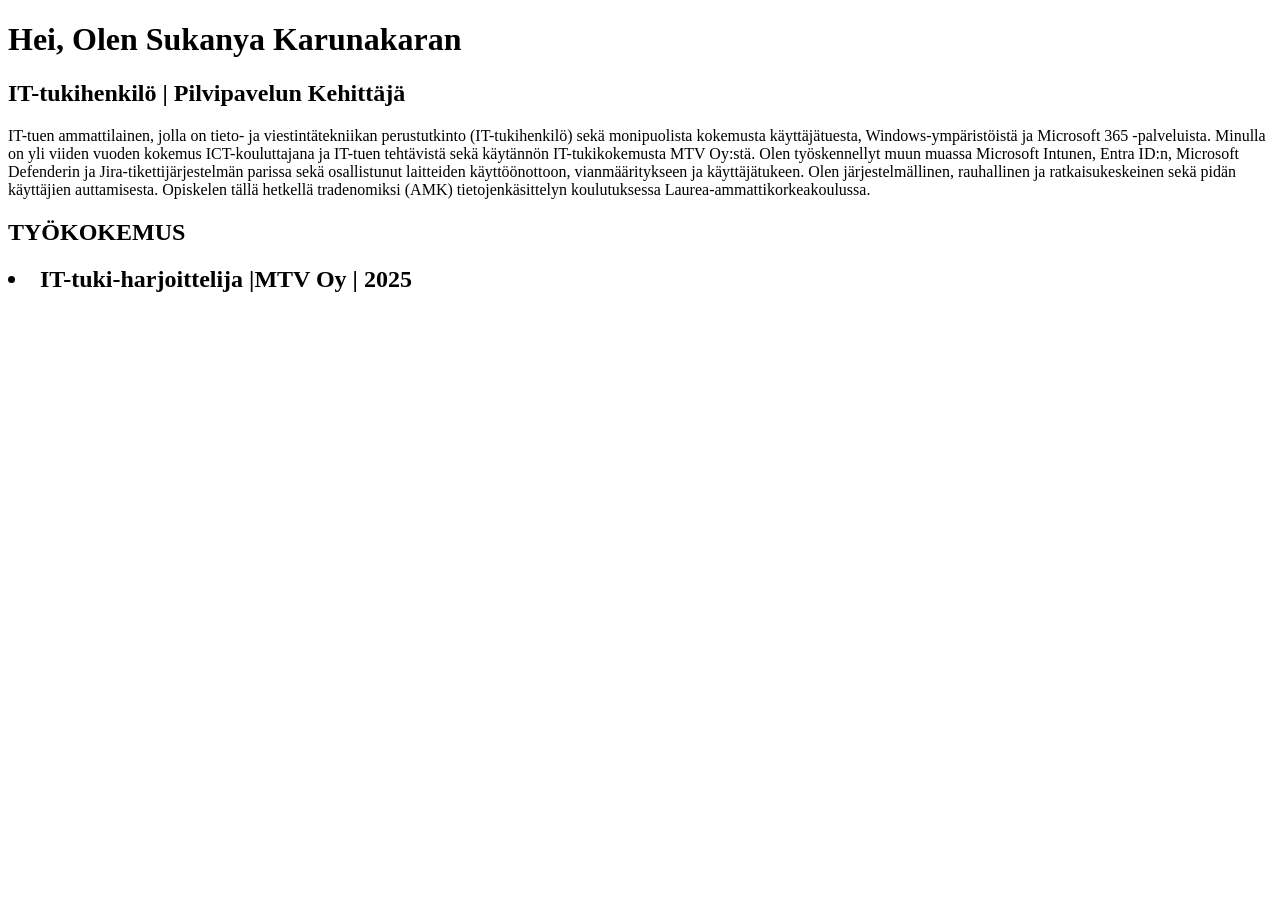
==== WS_01/index.html @ eb2dfeb8 "Remove old HTML files and add new index.html for personal portfolio" ====
<!DOCTYPE html>
<html lang="fi">
<head>
    <meta charset="UTF-8">
    <meta name="viewport" content="width=device-width, initial-scale=1.0">
    <title>Ansioluettelo_Sukanya_Karunakaran</title>
</head>
<body>
    <h1>Hei, Olen Sukanya Karunakaran</h1>
    <h2>IT-tukihenkilö | Pilvipavelun Kehittäjä</h2>
    <p>IT-tuen ammattilainen, jolla on tieto- ja viestintätekniikan perustutkinto (IT-tukihenkilö) sekä monipuolista 
        kokemusta käyttäjätuesta, Windows-ympäristöistä ja Microsoft 365 -palveluista. Minulla on yli viiden vuoden 
        kokemus ICT-kouluttajana ja IT-tuen tehtävistä sekä käytännön IT-tukikokemusta MTV Oy:stä. Olen 
        työskennellyt muun muassa Microsoft Intunen, Entra ID:n, Microsoft Defenderin ja Jira-tikettijärjestelmän 
        parissa sekä osallistunut laitteiden käyttöönottoon, vianmääritykseen ja käyttäjätukeen. Olen 
        järjestelmällinen, rauhallinen ja ratkaisukeskeinen sekä pidän käyttäjien auttamisesta. Opiskelen tällä hetkellä 
        tradenomiksi (AMK) tietojenkäsittelyn koulutuksessa Laurea-ammattikorkeakoulussa.</p>
    <h2>TYÖKOKEMUS</h2>
    <h2>
        <li>IT-tuki-harjoittelija |MTV Oy | 2025 </li>
    </h2>


</body>
</html>
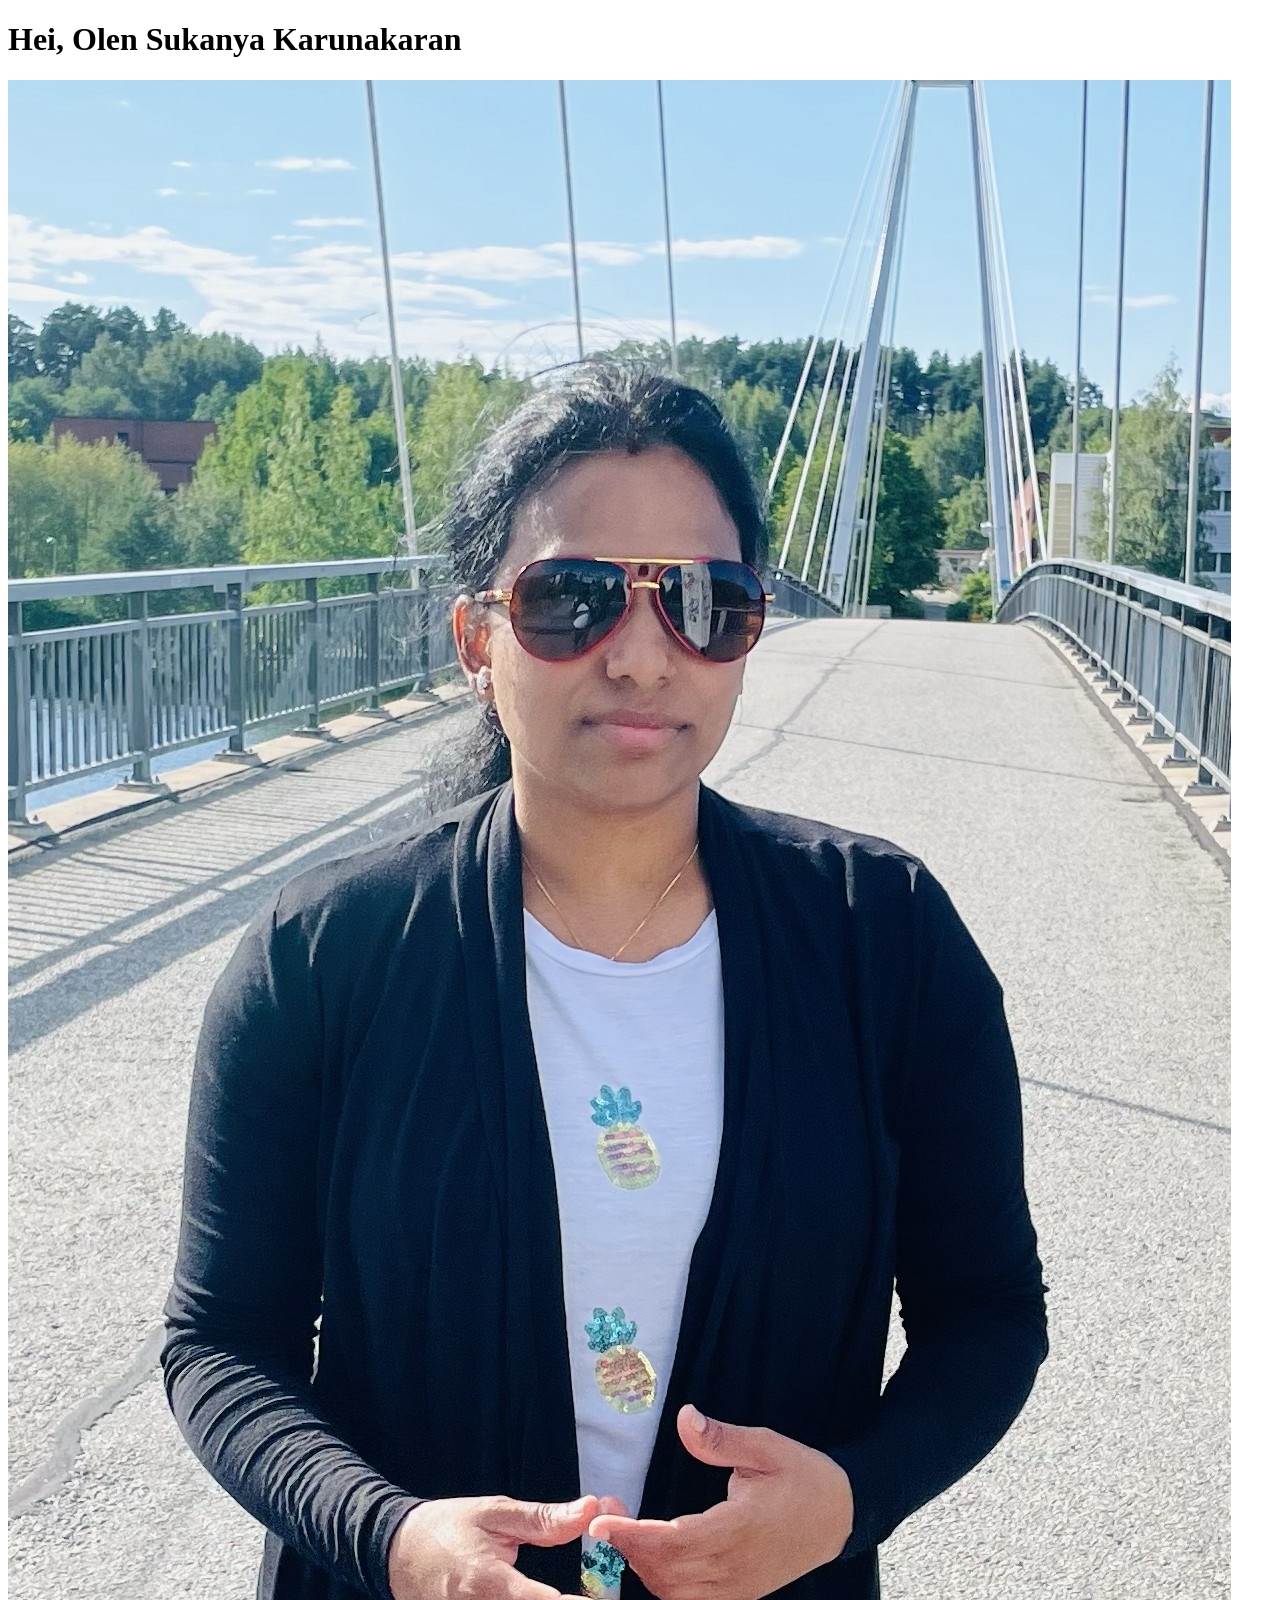
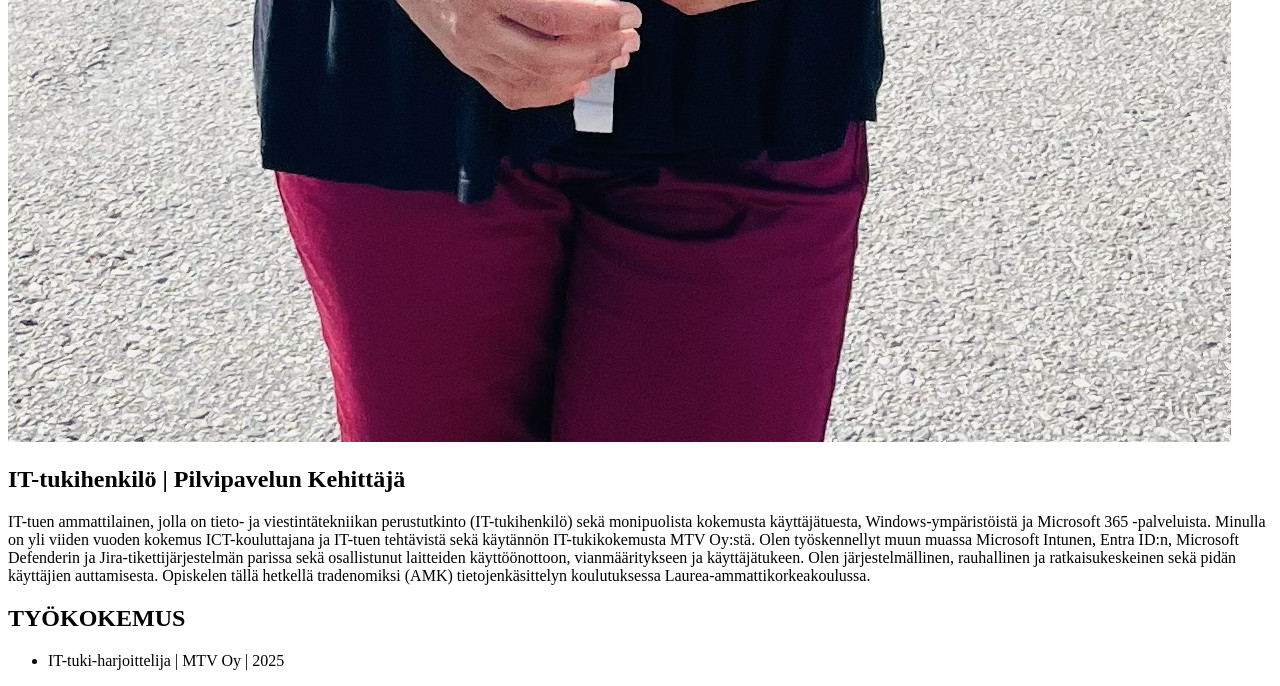
==== commit 5dee8cb8: "Refactor code structure for improved readability and maintainability" ====
--- a/WS_01/index.html
+++ b/WS_01/index.html
@@ -7,6 +7,7 @@
 </head>
 <body>
     <h1>Hei, Olen Sukanya Karunakaran</h1>
+    <img src="/WS_01/sukanya.jpg" alt="Sukanya Karunakaran">
     <h2>IT-tukihenkilö | Pilvipavelun Kehittäjä</h2>
     <p>IT-tuen ammattilainen, jolla on tieto- ja viestintätekniikan perustutkinto (IT-tukihenkilö) sekä monipuolista 
         kokemusta käyttäjätuesta, Windows-ympäristöistä ja Microsoft 365 -palveluista. Minulla on yli viiden vuoden 
@@ -16,10 +17,8 @@
         järjestelmällinen, rauhallinen ja ratkaisukeskeinen sekä pidän käyttäjien auttamisesta. Opiskelen tällä hetkellä 
         tradenomiksi (AMK) tietojenkäsittelyn koulutuksessa Laurea-ammattikorkeakoulussa.</p>
     <h2>TYÖKOKEMUS</h2>
-    <h2>
-        <li>IT-tuki-harjoittelija |MTV Oy | 2025 </li>
-    </h2>
-
-
+    <ul>
+        <li> IT-tuki-harjoittelija | MTV Oy | 2025</li>
+    </ul>
 </body>
 </html>
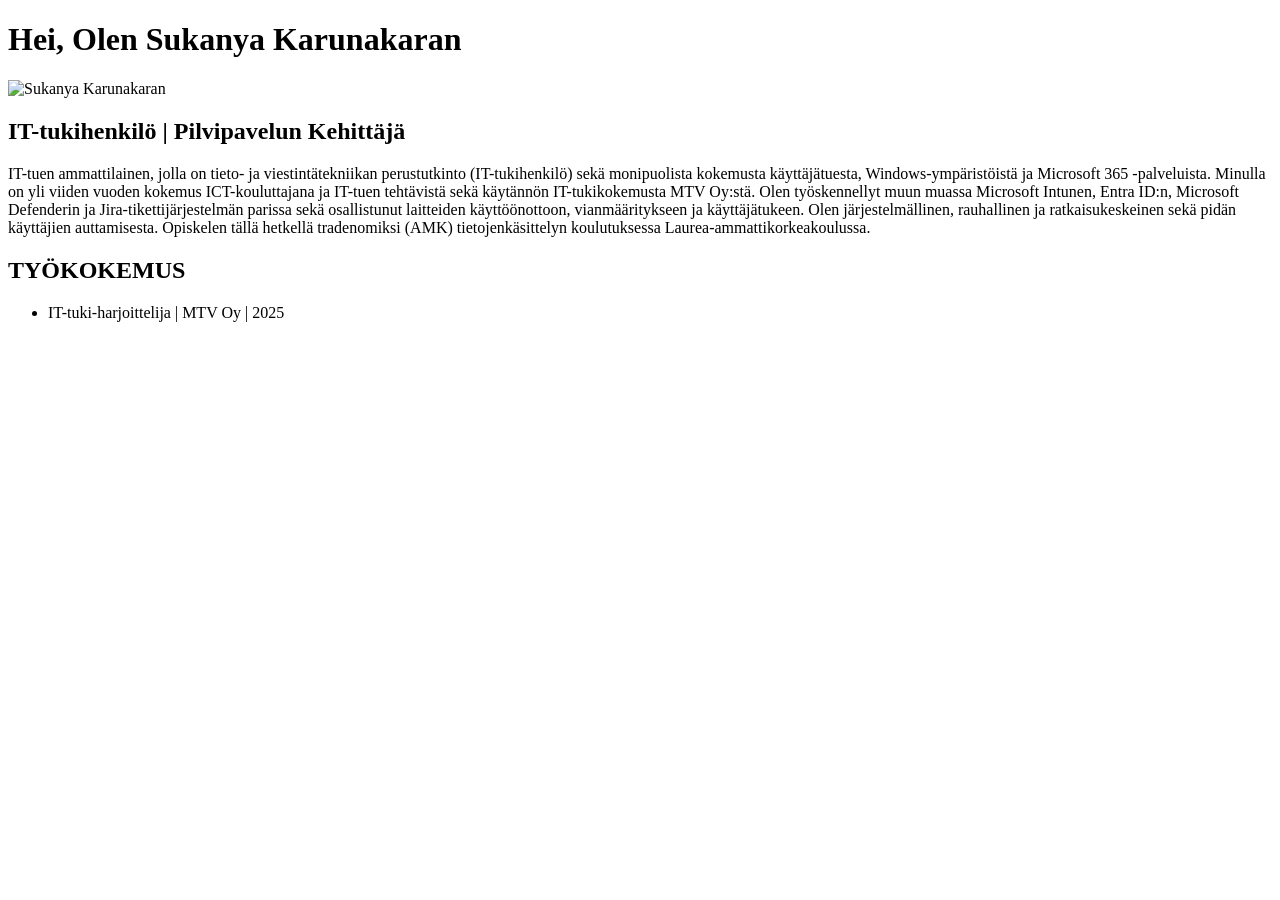
==== commit 736ab217: "Fix image source path in index.html" ====
--- a/WS_01/index.html
+++ b/WS_01/index.html
@@ -7,7 +7,7 @@
 </head>
 <body>
     <h1>Hei, Olen Sukanya Karunakaran</h1>
-    <img src="/WS_01/sukanya.jpg" alt="Sukanya Karunakaran">
+    <img src="/image/sukanya.jpg" alt="Sukanya Karunakaran">
     <h2>IT-tukihenkilö | Pilvipavelun Kehittäjä</h2>
     <p>IT-tuen ammattilainen, jolla on tieto- ja viestintätekniikan perustutkinto (IT-tukihenkilö) sekä monipuolista 
         kokemusta käyttäjätuesta, Windows-ympäristöistä ja Microsoft 365 -palveluista. Minulla on yli viiden vuoden 
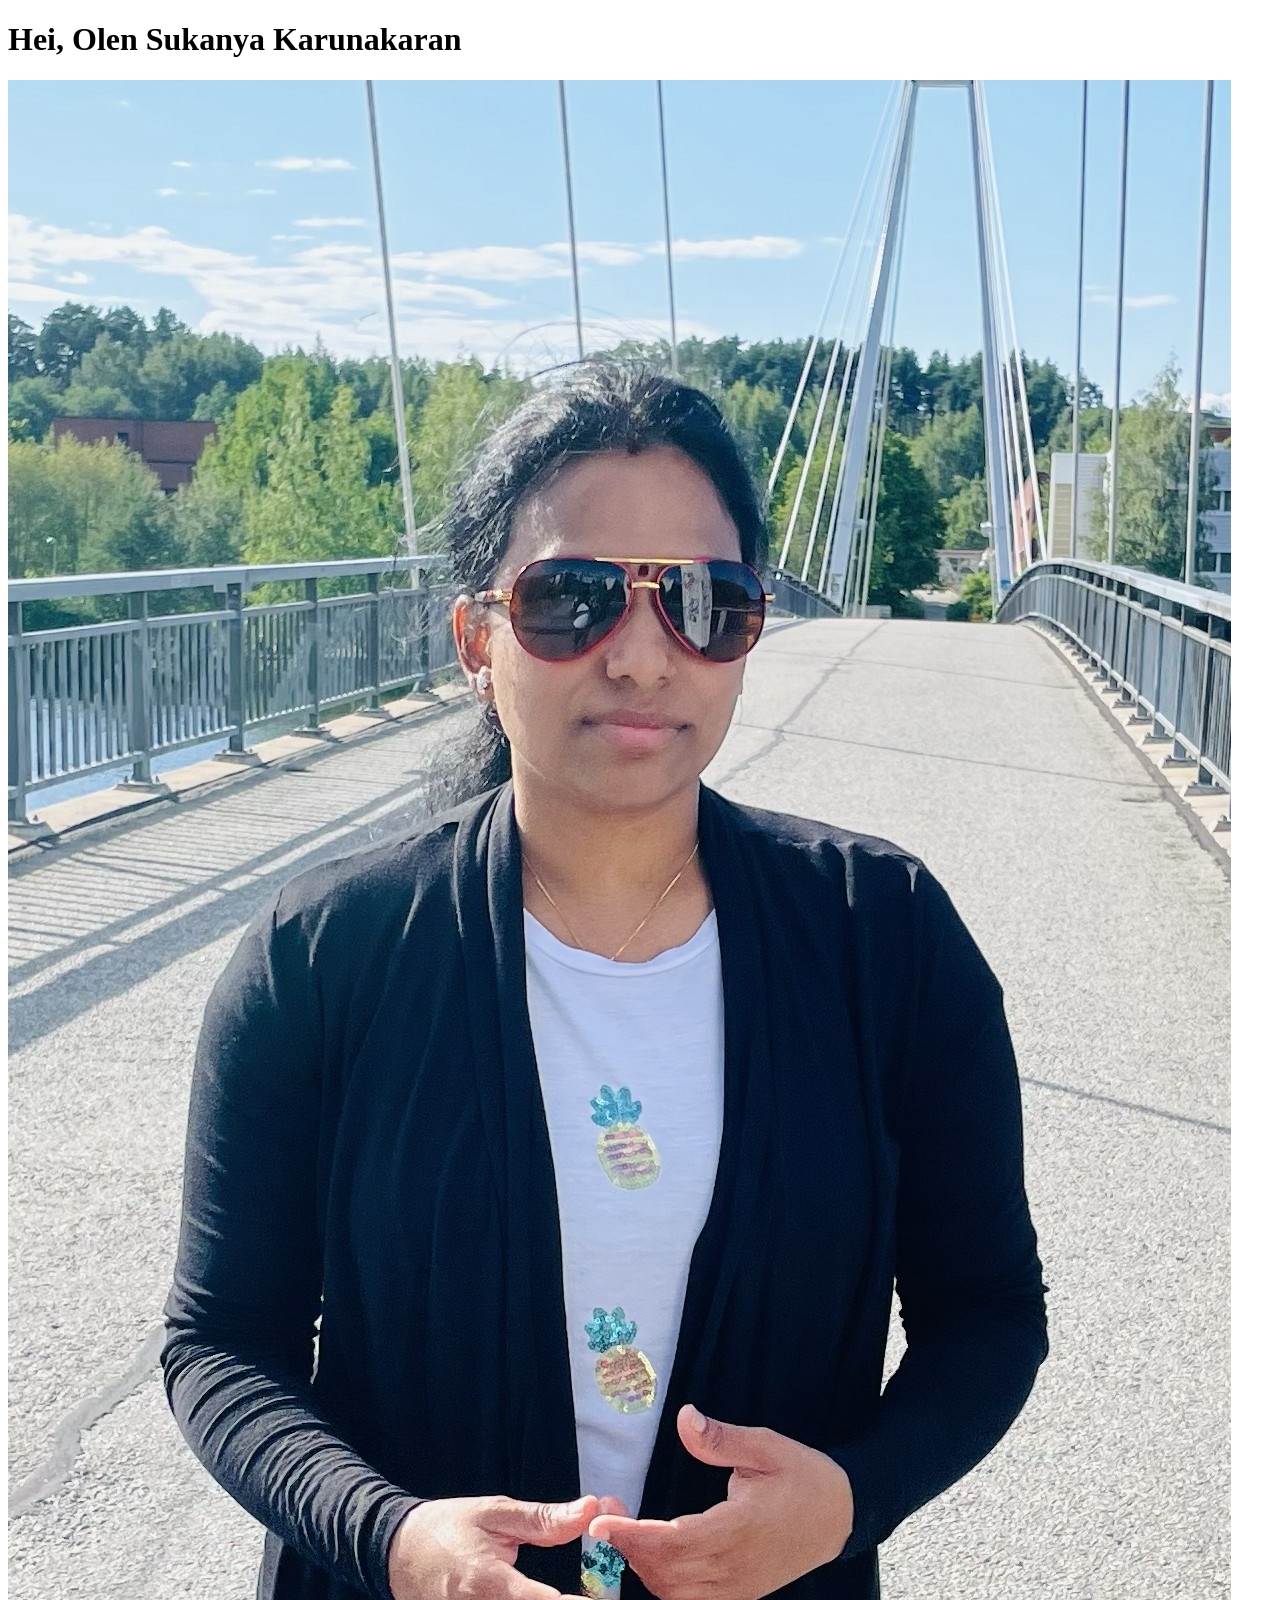
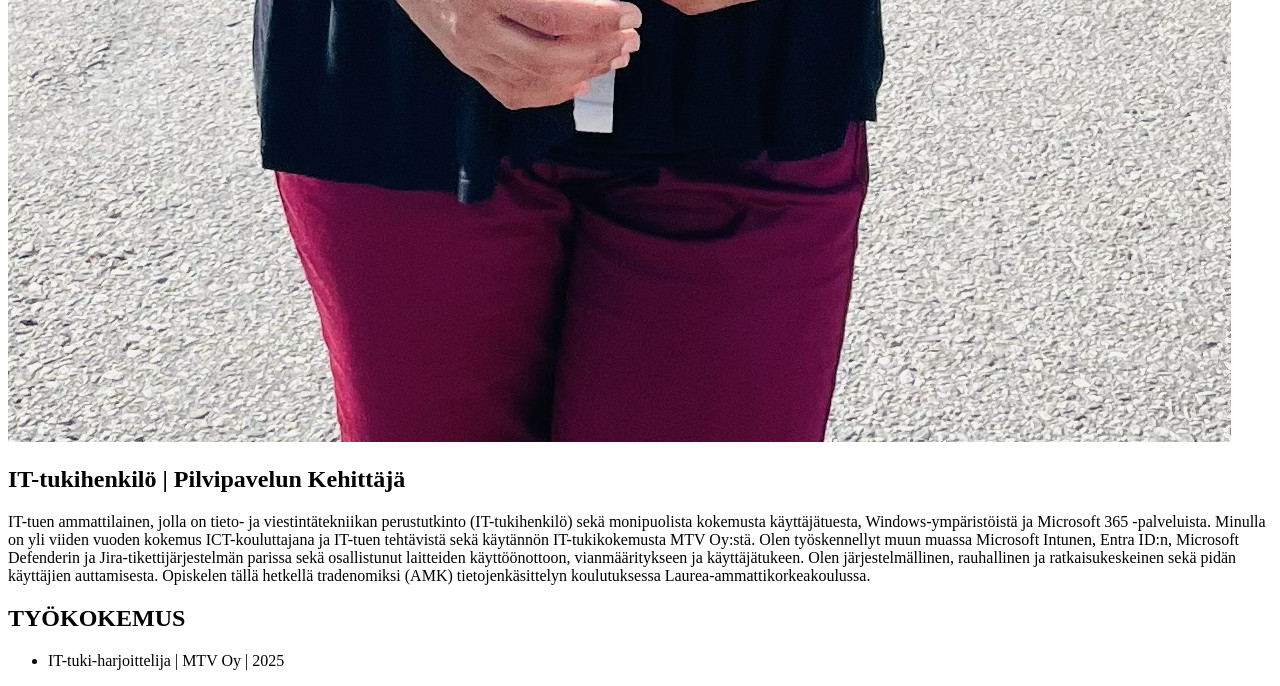
==== commit 21d5aef3: "Fix image source path in index.html for correct display" ====
--- a/WS_01/index.html
+++ b/WS_01/index.html
@@ -7,7 +7,7 @@
 </head>
 <body>
     <h1>Hei, Olen Sukanya Karunakaran</h1>
-    <img src="/image/sukanya.jpg" alt="Sukanya Karunakaran">
+    <img src="image/sukanya.jpg" alt="Sukanya Karunakaran">
     <h2>IT-tukihenkilö | Pilvipavelun Kehittäjä</h2>
     <p>IT-tuen ammattilainen, jolla on tieto- ja viestintätekniikan perustutkinto (IT-tukihenkilö) sekä monipuolista 
         kokemusta käyttäjätuesta, Windows-ympäristöistä ja Microsoft 365 -palveluista. Minulla on yli viiden vuoden 
